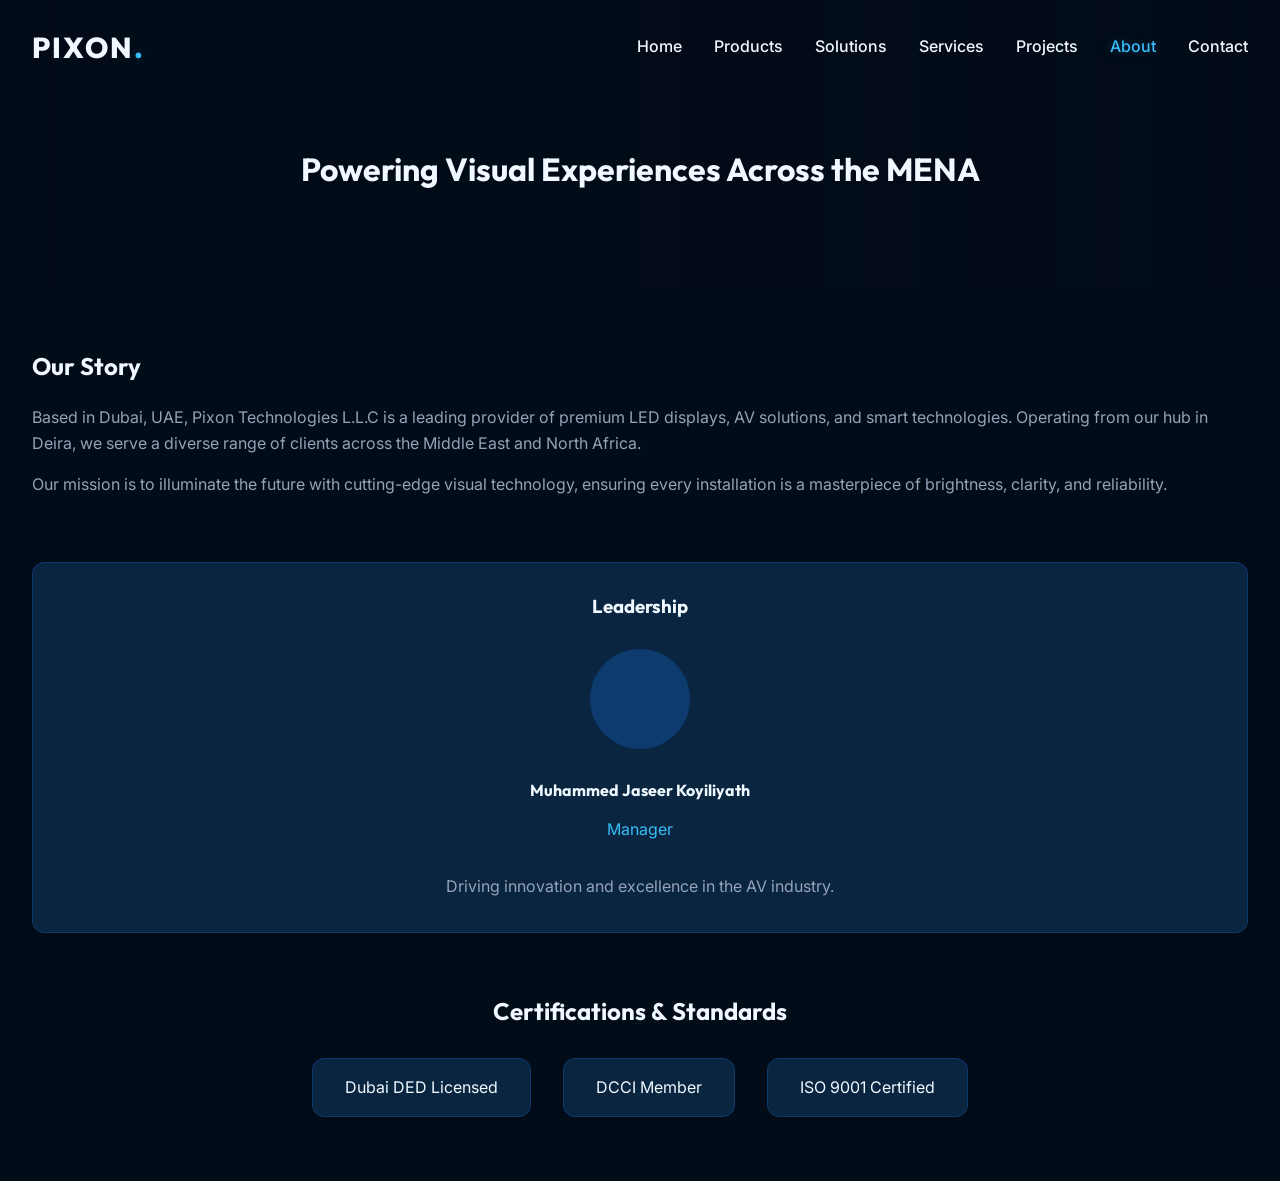
==== about.html @ ce65c5fa "updations" ====
<!DOCTYPE html>
<html lang="en">
<head>
  <meta charset="UTF-8">
  <title>About Us | Pixon Technologies</title>
  <link rel="stylesheet" href="css/main.css">
  <link rel="stylesheet" href="css/components.css">
  <link rel="stylesheet" href="css/animations.css">
</head>
<body>

  <nav class="navbar scrolled" id="navbar">
    <div class="container nav-container">
      <a href="index.html" class="logo">PIXON<span class="dot">.</span></a>
      <div class="nav-links">
        <a href="index.html">Home</a>
        <a href="products.html">Products</a>
        <a href="solutions.html">Solutions</a>
        <a href="services.html">Services</a>
        <a href="projects.html">Projects</a>
        <a href="about.html" class="active">About</a>
        <a href="contact.html">Contact</a>
      </div>
    </div>
  </nav>

  <header style="background: linear-gradient(to right, var(--bg-primary), rgba(2,11,24,0.5)), url('https://digitaluniq.com/wp-content/uploads/2023/12/indoor-led-display.jpg') center/cover; padding: 150px 0 100px; text-align: center;">
    <div class="container reveal">
      <h1>Powering Visual Experiences Across the MENA</h1>
    </div>
  </header>

  <section class="container">
    <div style="display: grid; grid-template-columns: 1fr; gap: 4rem; align-items: center; padding: 4rem 0;">
      <div class="reveal">
        <h2 class="mb-3">Our Story</h2>
        <p class="text-muted mb-2">Based in Dubai, UAE, Pixon Technologies L.L.C is a leading provider of premium LED displays, AV solutions, and smart technologies. Operating from our hub in Deira, we serve a diverse range of clients across the Middle East and North Africa.</p>
        <p class="text-muted">Our mission is to illuminate the future with cutting-edge visual technology, ensuring every installation is a masterpiece of brightness, clarity, and reliability.</p>
      </div>
      <div class="reveal product-card" style="text-align: center;">
        <h3 class="mb-2">Leadership</h3>
        <div style="width: 100px; height: 100px; border-radius: 50%; background: var(--border-accent); margin: 0 auto 1rem;"></div>
        <h4>Muhammed Jaseer Koyiliyath</h4>
        <p class="text-blue mb-2">Manager</p>
        <p class="text-muted text-sm">Driving innovation and excellence in the AV industry.</p>
      </div>
    </div>
  </section>

  <section class="container" style="padding-bottom: 4rem;">
    <h2 class="text-center mb-4 reveal">Certifications & Standards</h2>
    <div style="display: flex; justify-content: center; gap: 2rem; flex-wrap: wrap;" class="reveal">
      <div class="product-card" style="padding: 1rem 2rem;">Dubai DED Licensed</div>
      <div class="product-card" style="padding: 1rem 2rem;">DCCI Member</div>
      <div class="product-card" style="padding: 1rem 2rem;">ISO 9001 Certified</div>
    </div>
  </section>

  <script src="js/animations.js"></script>
  <script src="js/main.js"></script>
</body>
</html>
---- css/main.css ----
@import url('https://fonts.googleapis.com/css2?family=Inter:wght@300;400;500;600&family=JetBrains+Mono:wght@400;700&family=Outfit:wght@400;600;700;800&display=swap');

:root {
  --bg-primary: #020B18;
  --bg-secondary: #071428;
  --bg-card: #0A2540;
  --border-accent: #0D3B6E;
  --blue-primary: #1A8FE3;
  --blue-light: #38BDF8;
  --blue-ice: #BAE6FD;
  --text-primary: #F0F9FF;
  --text-secondary: #94A3B8;
  --glow-sm: 0 0 10px rgba(56, 189, 248, 0.3);
  --glow-md: 0 0 25px rgba(56, 189, 248, 0.5);
  --glow-lg: 0 0 50px rgba(56, 189, 248, 0.7);
  --font-display: 'Outfit', sans-serif;
  --font-body: 'Inter', sans-serif;
  --font-mono: 'JetBrains Mono', monospace;
  --radius-sm: 8px;
  --radius-md: 12px;
  --radius-lg: 20px;
  --transition: all 0.3s cubic-bezier(0.4, 0, 0.2, 1);
}

/* Reset */
*, *::before, *::after {
  box-sizing: border-box;
  margin: 0;
  padding: 0;
}

html, body {
  background-color: var(--bg-primary);
  color: var(--text-primary);
  font-family: var(--font-body);
  line-height: 1.6;
  overflow-x: hidden;
}

h1, h2, h3, h4, h5, h6 {
  font-family: var(--font-display);
  font-weight: 700;
  line-height: 1.2;
}

a {
  color: var(--text-primary);
  text-decoration: none;
  transition: var(--transition);
}

ul {
  list-style: none;
}

img {
  max-width: 100%;
  display: block;
}

.container {
  width: 100%;
  max-width: 1400px;
  margin: 0 auto;
  padding: 0 2rem;
}

section {
  padding: 5rem 0;
}

/* Typography Utilities */
.text-center { text-align: center; }
.text-blue { color: var(--blue-light); }
.text-muted { color: var(--text-secondary); }

@media (prefers-reduced-motion: reduce) {
  *, *::before, *::after {
    animation-duration: 0.01ms !important;
    animation-iteration-count: 1 !important;
    transition-duration: 0.01ms !important;
    scroll-behavior: auto !important;
  }
}
---- css/components.css ----
/* Navigation */
.navbar {
  position: fixed;
  top: 0;
  left: 0;
  width: 100%;
  padding: 1.5rem 0;
  z-index: 1000;
  transition: var(--transition);
  background: transparent;
}
.navbar.scrolled {
  background: rgba(7, 20, 40, 0.8);
  backdrop-filter: blur(20px);
  -webkit-backdrop-filter: blur(20px);
  padding: 1rem 0;
  border-bottom: 1px solid rgba(13, 59, 110, 0.5);
}
.nav-container {
  display: flex;
  justify-content: space-between;
  align-items: center;
}
.logo {
  font-family: var(--font-display);
  font-weight: 800;
  font-size: 1.8rem;
  color: var(--text-primary);
  letter-spacing: 2px;
}
.logo .dot {
  color: var(--blue-light);
  text-shadow: var(--glow-sm);
}
.nav-links {
  display: flex;
  gap: 2rem;
}
.nav-links a {
  font-weight: 500;
  font-size: 1rem;
}
.nav-links a:hover, .nav-links a.active {
  color: var(--blue-light);
  text-shadow: var(--glow-sm);
}
.nav-actions {
  display: flex;
  gap: 1.5rem;
  align-items: center;
}
.lang-toggle {
  background: none;
  border: none;
  color: var(--text-primary);
  font-family: var(--font-body);
  font-weight: 600;
  cursor: pointer;
}
.lang-toggle:hover {
  color: var(--blue-light);
}

/* Buttons */
.btn {
  display: inline-flex;
  align-items: center;
  gap: 0.5rem;
  padding: 0.75rem 1.5rem;
  border-radius: var(--radius-sm);
  font-family: var(--font-display);
  font-weight: 600;
  text-align: center;
  cursor: pointer;
  transition: var(--transition);
  border: 1px solid transparent;
}
.btn-primary {
  background-color: var(--blue-primary);
  color: var(--text-primary);
  box-shadow: var(--glow-sm);
}
.btn-primary:hover {
  background-color: var(--blue-light);
  box-shadow: var(--glow-md);
  transform: translateY(-2px);
}
.btn-outline {
  background: transparent;
  border: 1px solid var(--text-primary);
  color: var(--text-primary);
}
.btn-outline:hover {
  background: var(--text-primary);
  color: var(--bg-primary);
}
.btn-whatsapp {
  background: transparent;
  border: 1px solid var(--blue-light);
  color: var(--blue-light);
  box-shadow: var(--glow-sm);
}
.btn-whatsapp:hover {
  background: var(--blue-light);
  color: var(--bg-primary);
  box-shadow: var(--glow-md);
}

/* Cards */
.product-card {
  background: var(--bg-card);
  border: 1px solid var(--border-accent);
  border-radius: var(--radius-md);
  padding: 2rem;
  transition: var(--transition);
  position: relative;
  overflow: hidden;
  display: flex;
  flex-direction: column;
  gap: 1rem;
  transform-style: preserve-3d;
}
.product-card:hover {
  border-color: var(--blue-light);
  box-shadow: var(--glow-md), inset 0 0 30px rgba(56, 189, 248, 0.05);
  /* transform is handled by JS for 3D tilt, or fallback here */
}
.card-icon {
  width: 48px;
  height: 48px;
  margin-bottom: 1rem;
}

/* Footer */
.footer {
  background-color: var(--bg-secondary);
  border-top: 1px solid var(--border-accent);
  padding: 4rem 0 2rem;
}
.footer-grid {
  display: grid;
  grid-template-columns: repeat(1, 1fr);
  gap: 2rem;
  margin-bottom: 3rem;
}
@media (min-width: 768px) {
  .footer-grid { grid-template-columns: repeat(2, 1fr); }
}
@media (min-width: 1024px) {
  .footer-grid { grid-template-columns: repeat(4, 1fr); }
}
.footer-col h4 {
  font-size: 1.2rem;
  margin-bottom: 1.5rem;
  color: var(--text-primary);
}
.footer-col ul {
  display: flex;
  flex-direction: column;
  gap: 0.8rem;
}
.footer-col ul a {
  color: var(--text-secondary);
}
.footer-col ul a:hover {
  color: var(--blue-light);
}
.footer-bottom {
  text-align: center;
  padding-top: 2rem;
  border-top: 1px solid var(--border-accent);
  color: var(--text-secondary);
  font-size: 0.9rem;
}

/* Utilities */
.mb-1 { margin-bottom: 0.5rem; }
.mb-2 { margin-bottom: 1rem; }
.mb-3 { margin-bottom: 1.5rem; }
.mb-4 { margin-bottom: 2rem; }
---- css/animations.css ----
/* Scroll Reveal */
.reveal {
  opacity: 0;
  transform: translateY(40px);
  transition: all 0.7s cubic-bezier(0.4, 0, 0.2, 1);
}
.reveal.visible {
  opacity: 1;
  transform: translateY(0);
}

/* Infinite Marquee */
@keyframes marquee {
  from { transform: translateX(0); }
  to { transform: translateX(-50%); }
}
.marquee-container {
  overflow: hidden;
  white-space: nowrap;
  width: 100%;
}
.marquee-track {
  display: inline-flex;
  animation: marquee 25s linear infinite;
  gap: 4rem;
  align-items: center;
}
.marquee-track:hover {
  animation-play-state: paused;
}

/* Bounce */
@keyframes bounce {
  0%, 20%, 50%, 80%, 100% { transform: translateY(0); }
  40% { transform: translateY(-20px); }
  60% { transform: translateY(-10px); }
}
.bounce {
  animation: bounce 2s infinite;
}

/* Light Beams */
.beam-container {
  position: absolute;
  top: 0;
  left: 0;
  width: 100%;
  height: 100%;
  overflow: hidden;
  z-index: 0;
  pointer-events: none;
}
.beam {
  position: absolute;
  background: linear-gradient(90deg, transparent, rgba(56, 189, 248, 0.2), transparent);
  height: 1px;
  width: 200%;
  transform-origin: 0 50%;
}
.beam-1 {
  top: 20%;
  left: -50%;
  transform: rotate(15deg);
  animation: slideBeam 8s linear infinite;
}
.beam-2 {
  top: 60%;
  left: -50%;
  transform: rotate(-20deg);
  animation: slideBeam 12s linear infinite reverse;
}
.beam-3 {
  top: 80%;
  left: -20%;
  transform: rotate(10deg);
  animation: slideBeam 15s linear infinite;
}
@keyframes slideBeam {
  0% { transform: rotate(15deg) translateX(-50%); }
  100% { transform: rotate(15deg) translateX(50%); }
}
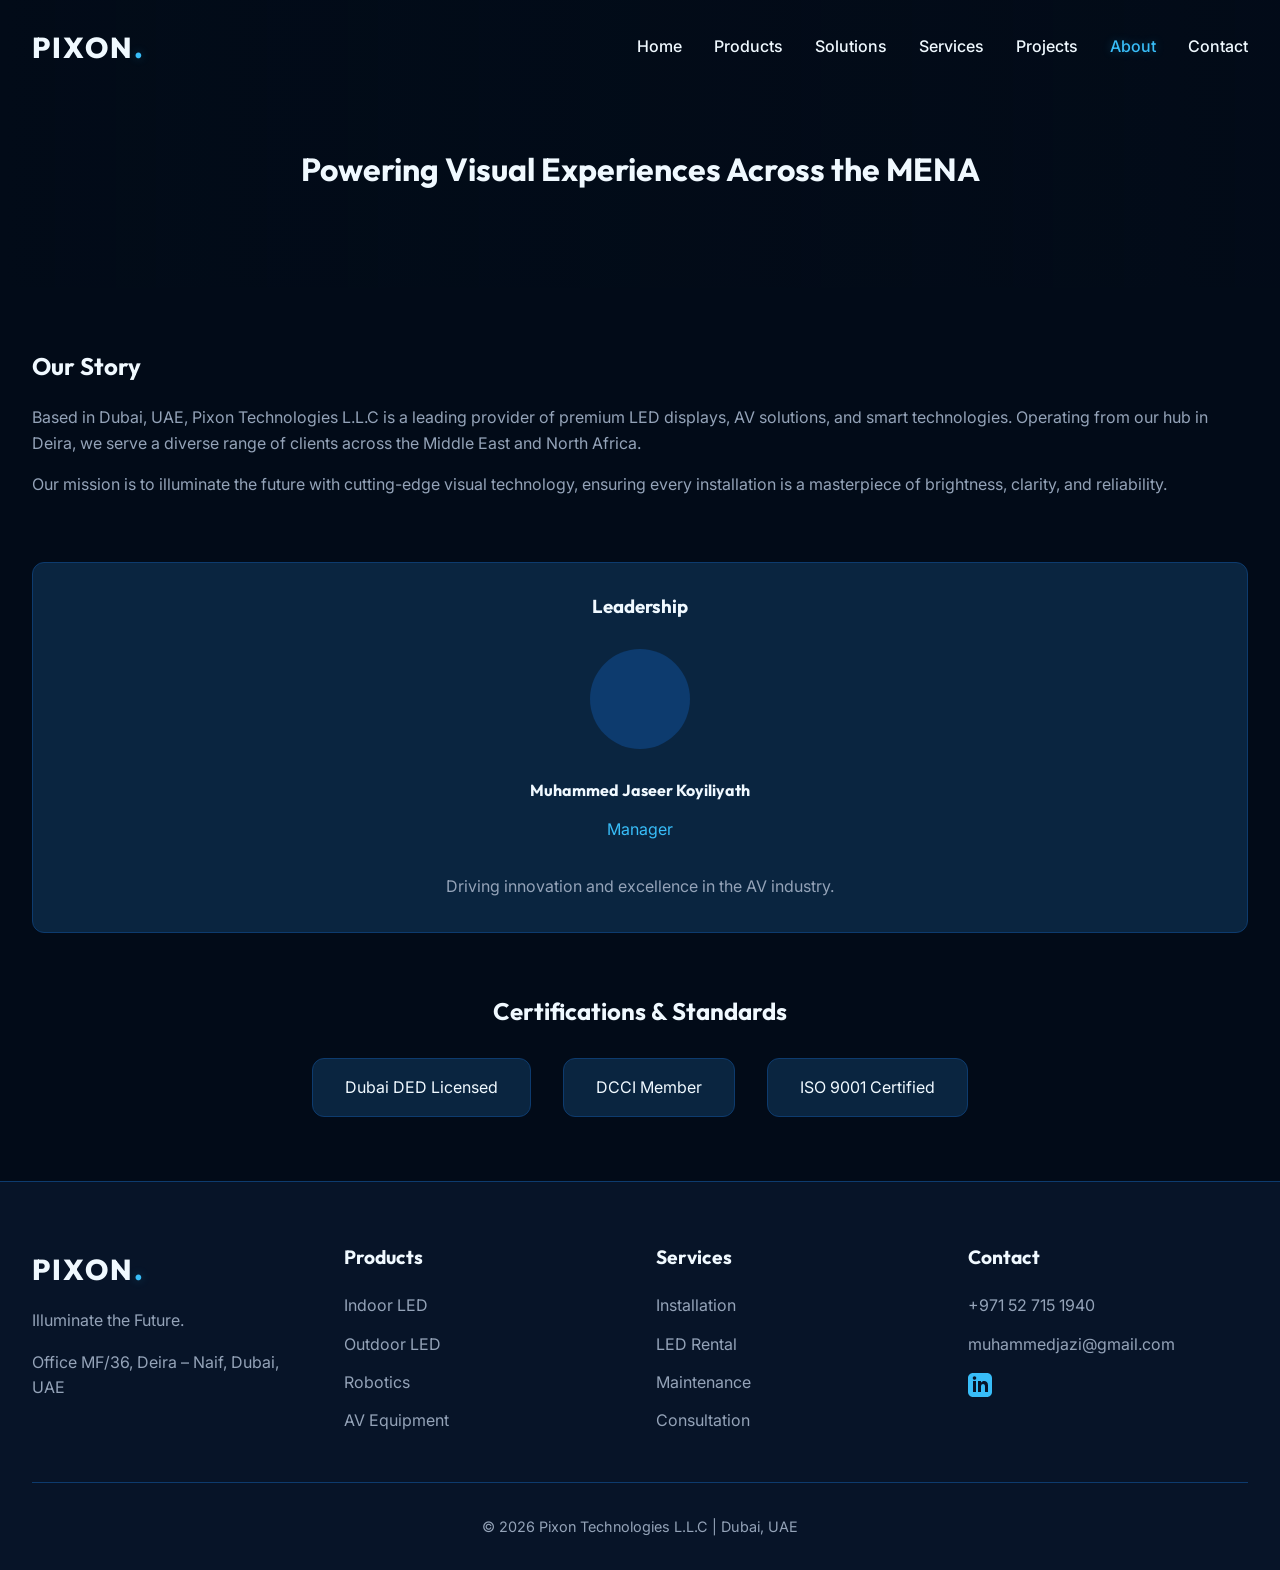
==== commit 89ad1476: "updations2" ====
--- a/about.html
+++ b/about.html
@@ -12,6 +12,9 @@
   <nav class="navbar scrolled" id="navbar">
     <div class="container nav-container">
       <a href="index.html" class="logo">PIXON<span class="dot">.</span></a>
+      <button class="mobile-menu-btn" id="mobile-menu-btn">
+        <span></span><span></span><span></span>
+      </button>
       <div class="nav-links">
         <a href="index.html">Home</a>
         <a href="products.html">Products</a>
@@ -56,6 +59,50 @@
     </div>
   </section>
 
+  <!-- Footer -->
+  <footer class="footer">
+    <div class="container">
+      <div class="footer-grid">
+        <div class="footer-col">
+          <a href="index.html" class="logo mb-2" style="display: block;">PIXON<span class="dot">.</span></a>
+          <p class="text-muted mb-2">Illuminate the Future.</p>
+          <p class="text-muted text-sm">Office MF/36, Deira – Naif, Dubai, UAE</p>
+        </div>
+        <div class="footer-col">
+          <h4>Products</h4>
+          <ul>
+            <li><a href="products.html">Indoor LED</a></li>
+            <li><a href="products.html">Outdoor LED</a></li>
+            <li><a href="products.html">Robotics</a></li>
+            <li><a href="products.html">AV Equipment</a></li>
+          </ul>
+        </div>
+        <div class="footer-col">
+          <h4>Services</h4>
+          <ul>
+            <li><a href="services.html">Installation</a></li>
+            <li><a href="services.html">LED Rental</a></li>
+            <li><a href="services.html">Maintenance</a></li>
+            <li><a href="services.html">Consultation</a></li>
+          </ul>
+        </div>
+        <div class="footer-col">
+          <h4>Contact</h4>
+          <ul>
+            <li><a href="tel:+971527151940">+971 52 715 1940</a></li>
+            <li><a href="mailto:muhammedjazi@gmail.com">muhammedjazi@gmail.com</a></li>
+          </ul>
+          <div style="display: flex; gap: 1rem; margin-top: 1rem;">
+            <a href="#" style="color: var(--blue-light);"><svg width="24" height="24" fill="currentColor" viewBox="0 0 24 24"><path d="M19 0h-14c-2.761 0-5 2.239-5 5v14c0 2.761 2.239 5 5 5h14c2.762 0 5-2.239 5-5v-14c0-2.761-2.238-5-5-5zm-11 19h-3v-11h3v11zm-1.5-12.268c-.966 0-1.75-.79-1.75-1.764s.784-1.764 1.75-1.764 1.75.79 1.75 1.764-.783 1.764-1.75 1.764zm13.5 12.268h-3v-5.604c0-3.368-4-3.113-4 0v5.604h-3v-11h3v1.765c1.396-2.586 7-2.777 7 2.476v6.759z"/></svg></a>
+          </div>
+        </div>
+      </div>
+      <div class="footer-bottom">
+        &copy; 2026 Pixon Technologies L.L.C | Dubai, UAE
+      </div>
+    </div>
+  </footer>
+
   <script src="js/animations.js"></script>
   <script src="js/main.js"></script>
 </body>
--- a/css/components.css
+++ b/css/components.css
@@ -10,7 +10,7 @@
   background: transparent;
 }
 .navbar.scrolled {
-  background: rgba(7, 20, 40, 0.8);
+  background: rgba(7, 20, 40, 0.95);
   backdrop-filter: blur(20px);
   -webkit-backdrop-filter: blur(20px);
   padding: 1rem 0;
@@ -20,6 +20,7 @@
   display: flex;
   justify-content: space-between;
   align-items: center;
+  flex-wrap: wrap;
 }
 .logo {
   font-family: var(--font-display);
@@ -32,6 +33,24 @@
   color: var(--blue-light);
   text-shadow: var(--glow-sm);
 }
+
+/* Hamburger button */
+.mobile-menu-btn {
+  display: none;
+  background: none;
+  border: none;
+  cursor: pointer;
+  padding: 0.5rem;
+}
+.mobile-menu-btn span {
+  display: block;
+  width: 25px;
+  height: 2px;
+  background-color: var(--text-primary);
+  margin: 5px 0;
+  transition: var(--transition);
+}
+
 .nav-links {
   display: flex;
   gap: 2rem;
@@ -49,17 +68,33 @@
   gap: 1.5rem;
   align-items: center;
 }
-.lang-toggle {
-  background: none;
-  border: none;
-  color: var(--text-primary);
-  font-family: var(--font-body);
-  font-weight: 600;
-  cursor: pointer;
-}
-.lang-toggle:hover {
-  color: var(--blue-light);
-}
+
+@media (max-width: 991px) {
+  .mobile-menu-btn {
+    display: block;
+  }
+  .nav-links, .nav-actions {
+    display: none;
+    width: 100%;
+    flex-direction: column;
+    padding: 1rem 0;
+    gap: 1rem;
+    text-align: center;
+  }
+  .navbar.nav-open {
+    background: var(--bg-secondary);
+  }
+  .navbar.nav-open .nav-links,
+  .navbar.nav-open .nav-actions {
+    display: flex;
+  }
+
+  /* Non-sticky header on mobile for all pages EXCEPT home */
+  body:not(.home-page) .navbar {
+    position: absolute !important;
+  }
+}
+
 
 /* Buttons */
 .btn {
